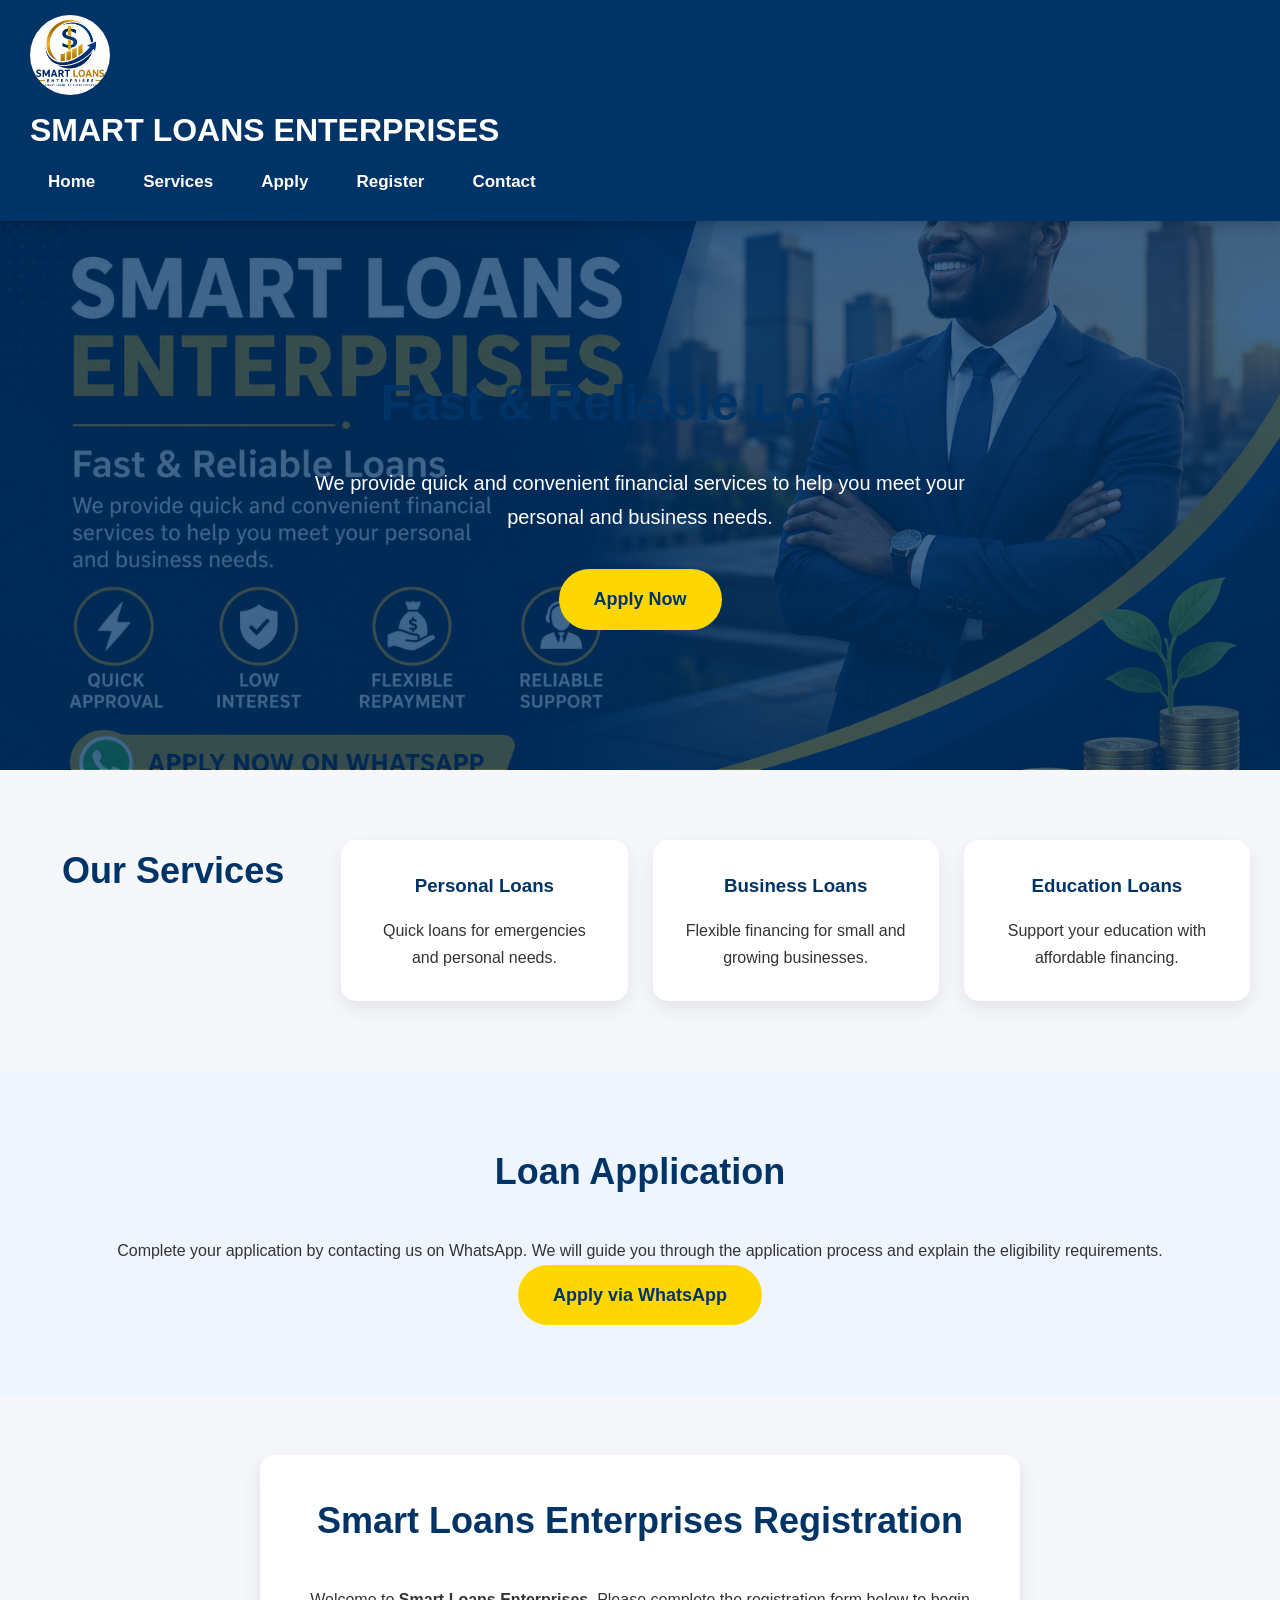
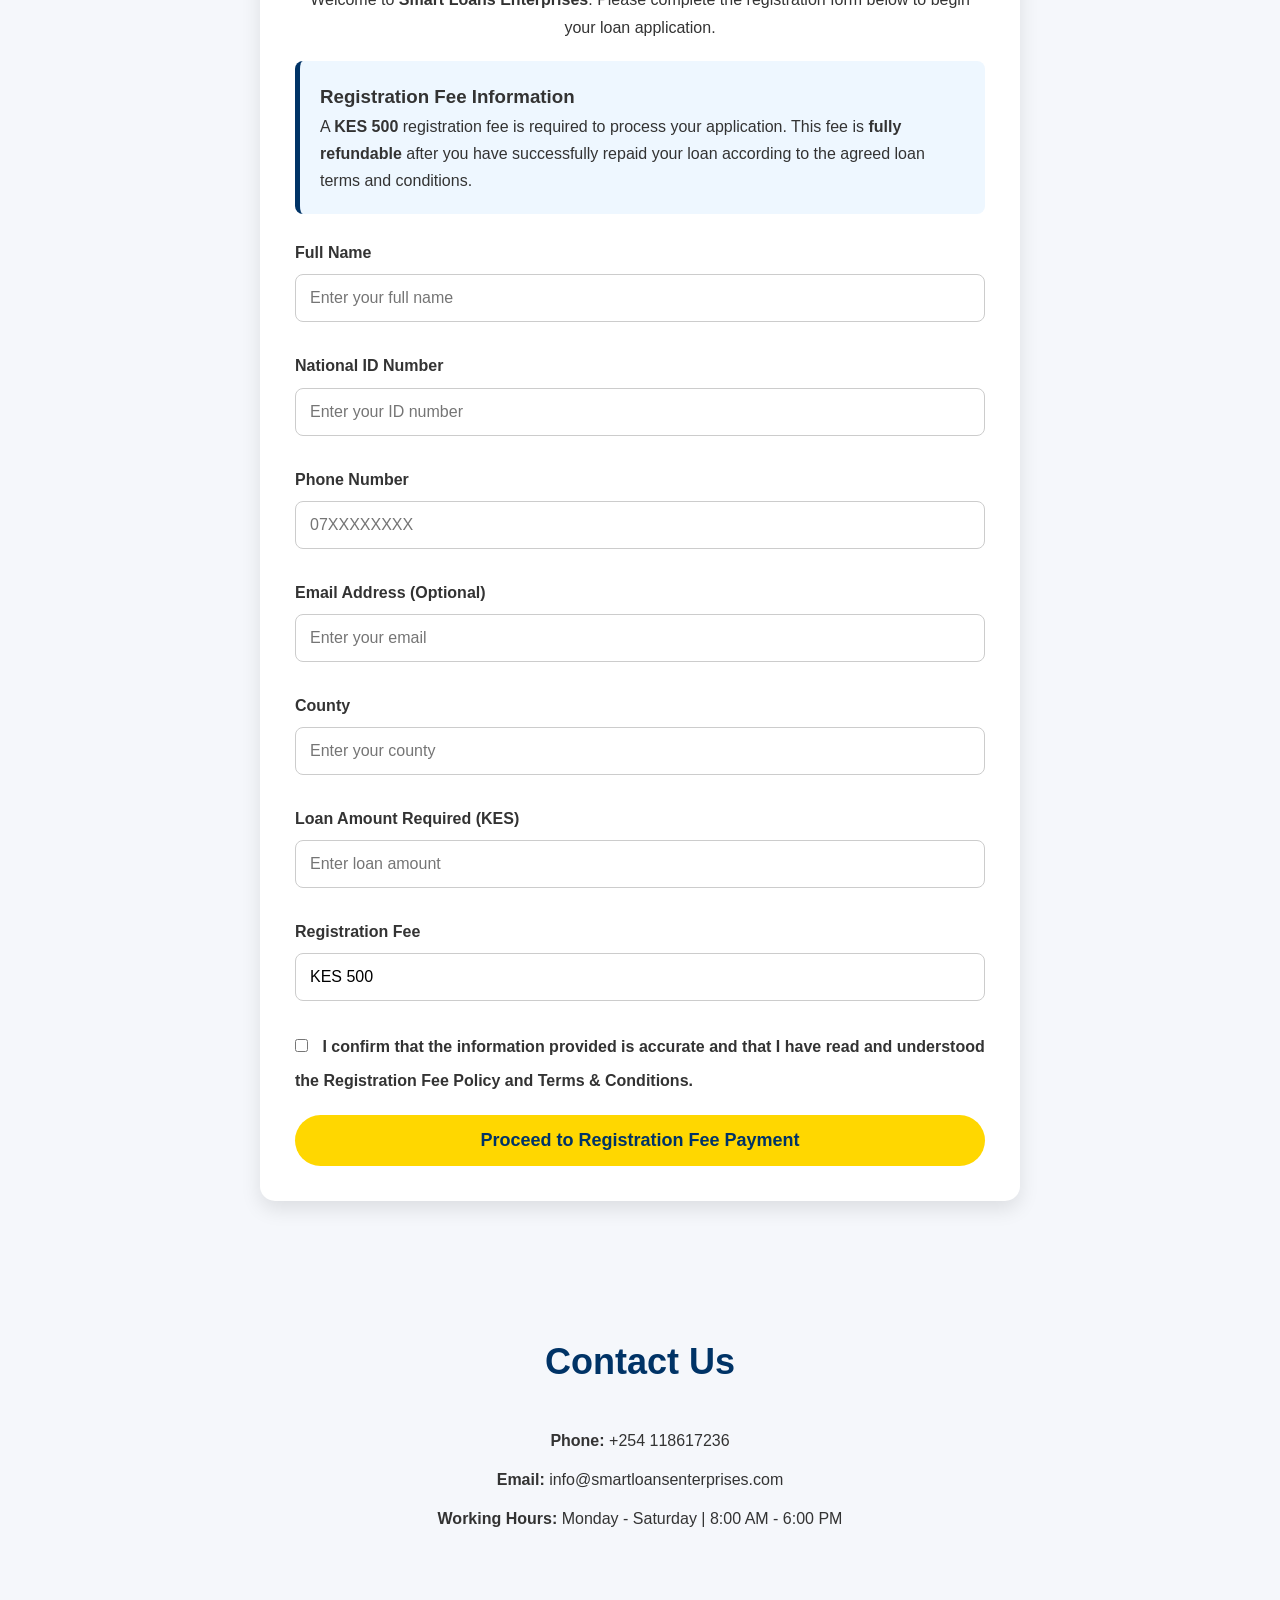
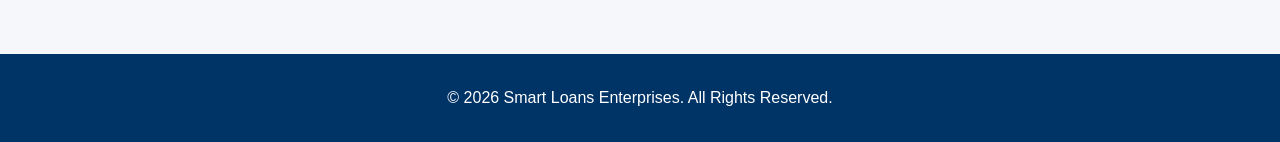
==== index.html @ 744344d0 "Initial commit via Netlify [skip ci]" ====
<!DOCTYPE html>
<html lang="en">
<head>
    <meta charset="UTF-8">
    <meta name="viewport" content="width=device-width, initial-scale=1.0">
    <title>Smart Loans Enterprises</title>

    <meta name="description" content="Smart Loans Enterprises - Fast, Secure and Reliable Loan Services">

    <link rel="stylesheet" href="style.css">
    <link rel="manifest" href="manifest.json">
    <link rel="icon" href="favicon.ico">
</head>

<body>

<header>
    <div class="container">
        <img src="logo.png" alt="Smart Loans Enterprises Logo" class="logo">

        <h1>SMART LOANS ENTERPRISES</h1>

<nav>
    <a href="#home">Home</a>
    <a href="#services">Services</a>
    <a href="#apply">Apply</a>
    <a href="#registration">Register</a>
    <a href="#contact">Contact</a>
</nav>
    </div>
</header>

<section id="home" class="hero">

    <h2>Fast & Reliable Loans</h2>

    <p>
        We provide quick and convenient financial services to help
        you meet your personal and business needs.
    </p>

    <a href="#registration" class="btn">
    Apply Now
</a>

</section>

<section id="services">

    <h2>Our Services</h2>

    <div class="service">

        <h3>Personal Loans</h3>

        <p>Quick loans for emergencies and personal needs.</p>

    </div>

    <div class="service">

        <h3>Business Loans</h3>

        <p>Flexible financing for small and growing businesses.</p>

    </div>

    <div class="service">

        <h3>Education Loans</h3>

        <p>Support your education with affordable financing.</p>

    </div>

</section>

<section id="apply">

    <h2>Loan Application</h2>

    <p>
        Complete your application by contacting us on WhatsApp.
        We will guide you through the application process and explain
        the eligibility requirements.
    </p>

    <a href="https://wa.me/254797166671?text=Hello%20Smart%20Loans%20Enterprises,%20I%20would%20like%20to%20apply%20for%20a%20loan."
       class="apply-btn"
       target="_blank">

       Apply via WhatsApp

    </a>

</section>
<section id="registration" class="registration-section">

    <h2>Smart Loans Enterprises Registration</h2>

    <p class="intro">
        Welcome to <strong>Smart Loans Enterprises</strong>. Please complete the registration form below to begin your loan application.
    </p>

    <div class="registration-notice">
        <h3>Registration Fee Information</h3>
        <p>
            A <strong>KES 500</strong> registration fee is required to process your application.
            This fee is <strong>fully refundable</strong> after you have successfully repaid your loan according to the agreed loan terms and conditions.
        </p>
    </div>

    <form id="registrationForm">

        <label>Full Name</label>
        <input type="text" name="fullname" placeholder="Enter your full name" required>

        <label>National ID Number</label>
        <input type="text" name="idnumber" placeholder="Enter your ID number" required>

        <label>Phone Number</label>
        <input type="tel" name="phone" placeholder="07XXXXXXXX" required>

        <label>Email Address (Optional)</label>
        <input type="email" name="email" placeholder="Enter your email">

        <label>County</label>
        <input type="text" name="county" placeholder="Enter your county" required>

        <label>Loan Amount Required (KES)</label>
        <input type="number" name="loanamount" placeholder="Enter loan amount" required>

        <label>Registration Fee</label>
        <input type="text" value="KES 500" readonly>

        <label>
            <input type="checkbox" required>
            I confirm that the information provided is accurate and that I have read and understood the Registration Fee Policy and Terms & Conditions.
        </label>

        <button type="submit" class="btn">
    Proceed to Registration Fee Payment
</button>

    </form>

</section>
<section id="contact">

    <h2>Contact Us</h2>

    <p><strong>Phone:</strong> +254 118617236</p>

    <p><strong>Email:</strong> info@smartloansenterprises.com</p>

    <p><strong>Working Hours:</strong> Monday - Saturday | 8:00 AM - 6:00 PM</p>

</section>

<footer>

    <p>
        &copy; 2026 Smart Loans Enterprises. All Rights Reserved.
    </p>

</footer>

<script src="script.js"></script>

<script>
if ('serviceWorker' in navigator) {
    navigator.serviceWorker.register('service-worker.js');
}
</script>

</body>
</html>
---- style.css ----
/* ==========================================
   SMART LOANS ENTERPRISES
   PROFESSIONAL STYLE.CSS
========================================== */

*{
    margin:0;
    padding:0;
    box-sizing:border-box;
}

html{
    scroll-behavior:smooth;
}

body{
    font-family:Arial, Helvetica, sans-serif;
    background:#f5f7fb;
    color:#333;
    line-height:1.7;
}

/* ================= HEADER ================= */

header{
    background:#003366;
    color:#fff;
    padding:15px 30px;
    display:flex;
    justify-content:space-between;
    align-items:center;
    flex-wrap:wrap;
    position:sticky;
    top:0;
    z-index:1000;
    box-shadow:0 4px 12px rgba(0,0,0,.2);
}

.logo{
    width:80px;
    height:80px;
    border-radius:50%;
}

header h1{
    font-size:32px;
    font-weight:bold;
}

/* ================= NAVIGATION ================= */

nav{
    display:flex;
    flex-wrap:wrap;
    justify-content:center;
    gap:12px;
}

nav a{
    text-decoration:none;
    color:white;
    padding:10px 18px;
    font-size:17px;
    font-weight:bold;
    border-radius:8px;
    transition:0.3s;
}

nav a:hover{
    background:#FFD700;
    color:#003366;
}

/* ================= HERO ================= */

.hero{
    background:
    linear-gradient(rgba(0,51,102,.75),rgba(0,51,102,.75)),
    url("images/hero-banner.jpg");

    background-size:cover;
    background-position:center;

    text-align:center;
    color:white;

    padding:140px 20px;
}

.hero h2{
    font-size:50px;
    margin-bottom:20px;
}

.hero p{
    max-width:700px;
    margin:auto;
    margin-bottom:35px;
    font-size:20px;
}

/* ================= BUTTONS ================= */

.btn,
.apply-btn,
button{

    display:inline-block;

    background:#FFD700;
    color:#003366;

    text-decoration:none;

    padding:15px 35px;

    border:none;
    border-radius:40px;

    font-size:18px;
    font-weight:bold;

    cursor:pointer;

    transition:.3s;
}

.btn:hover,
.apply-btn:hover,
button:hover{

    background:white;
    transform:translateY(-3px);

}

/* ================= SECTIONS ================= */

section{
    padding:70px 30px;
}

section h2{
    text-align:center;
    color:#003366;
    margin-bottom:35px;
    font-size:36px;
}

/* ================= SERVICES ================= */

#services{

    display:grid;

    grid-template-columns:
    repeat(auto-fit,minmax(260px,1fr));

    gap:25px;

}

.service{

    background:white;

    padding:30px;

    border-radius:15px;

    text-align:center;

    box-shadow:0 8px 20px rgba(0,0,0,.08);

    transition:.3s;

}

.service:hover{

    transform:translateY(-8px);

}

.service h3{

    color:#003366;

    margin-bottom:15px;

}

/* ================= APPLY ================= */

#apply{

    text-align:center;

    background:#eef5ff;

}

/* ================= REGISTRATION ================= */

.registration-section{

    max-width:760px;

    margin:60px auto;

    background:white;

    padding:35px;

    border-radius:15px;

    box-shadow:0 8px 20px rgba(0,0,0,.1);

}

.registration-section .intro{

    text-align:center;

    margin-bottom:20px;

}

.registration-notice{

    background:#eef7ff;

    border-left:5px solid #003366;

    padding:20px;

    margin-bottom:25px;

    border-radius:8px;

}

.registration-section label{

    display:block;

    font-weight:bold;

    margin-top:15px;

}

.registration-section input{

    width:100%;

    padding:14px;

    margin-top:8px;

    margin-bottom:15px;

    border:1px solid #ccc;

    border-radius:8px;

    font-size:16px;

}

.registration-section input[type="checkbox"]{

    width:auto;

    margin-right:10px;

}

.registration-section button{

    width:100%;

    margin-top:20px;

}

/* ================= CONTACT ================= */

#contact{

    text-align:center;

}

#contact p{

    margin:12px 0;

}

/* ================= FOOTER ================= */

footer{

    background:#003366;

    color:white;

    text-align:center;

    padding:30px;

    margin-top:40px;

}

/* ================= MOBILE ================= */

@media(max-width:768px){

header{

    flex-direction:column;

    text-align:center;

}

header h1{

    font-size:26px;

    margin:15px 0;

}

.logo{

    width:70px;

    height:70px;

}

nav{

    width:100%;

    justify-content:center;

    gap:8px;

}

nav a{

    font-size:15px;

    padding:10px 12px;

}

.hero{

    padding:100px 20px;

}

.hero h2{

    font-size:34px;

}

.hero p{

    font-size:18px;

}

section h2{

    font-size:28px;

}

.btn,
.apply-btn,
button{

    width:100%;

    max-width:320px;

    display:block;

    margin:20px auto;

}

.registration-section{

    padding:25px;

}

}
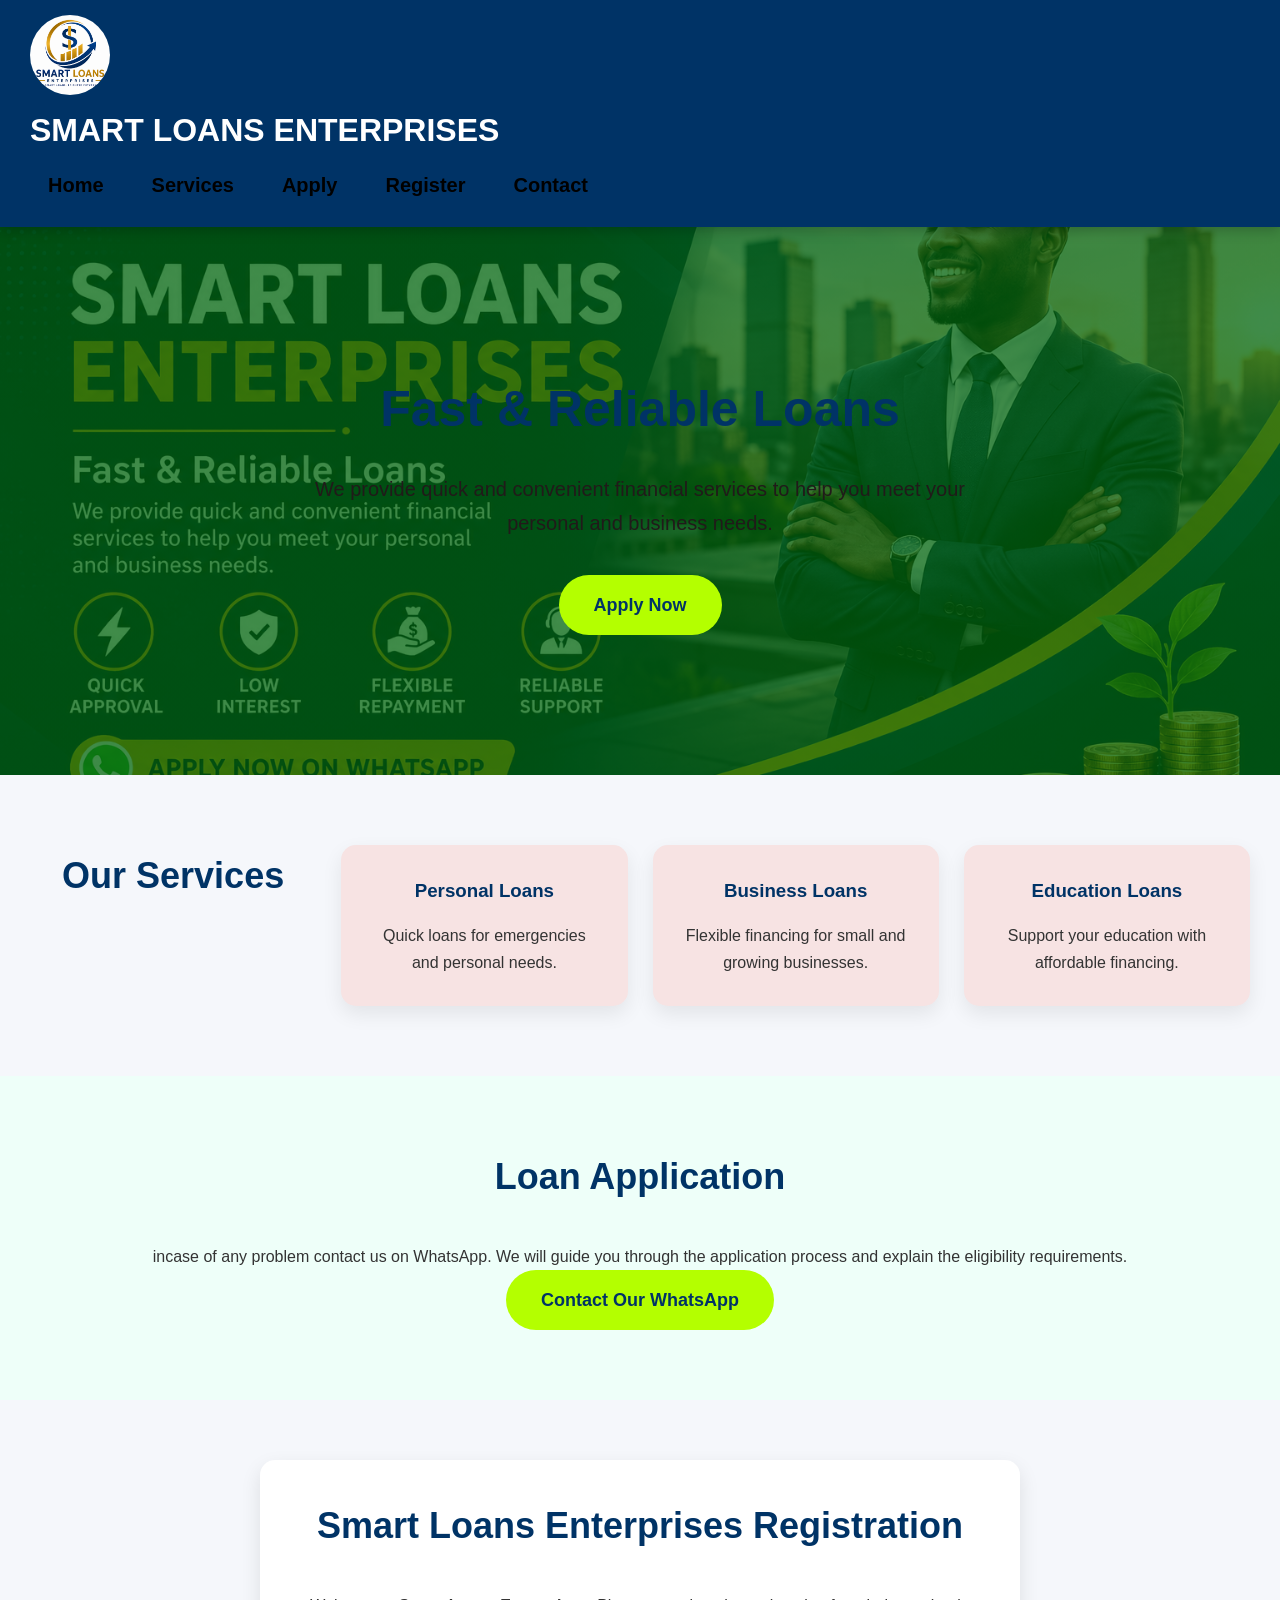
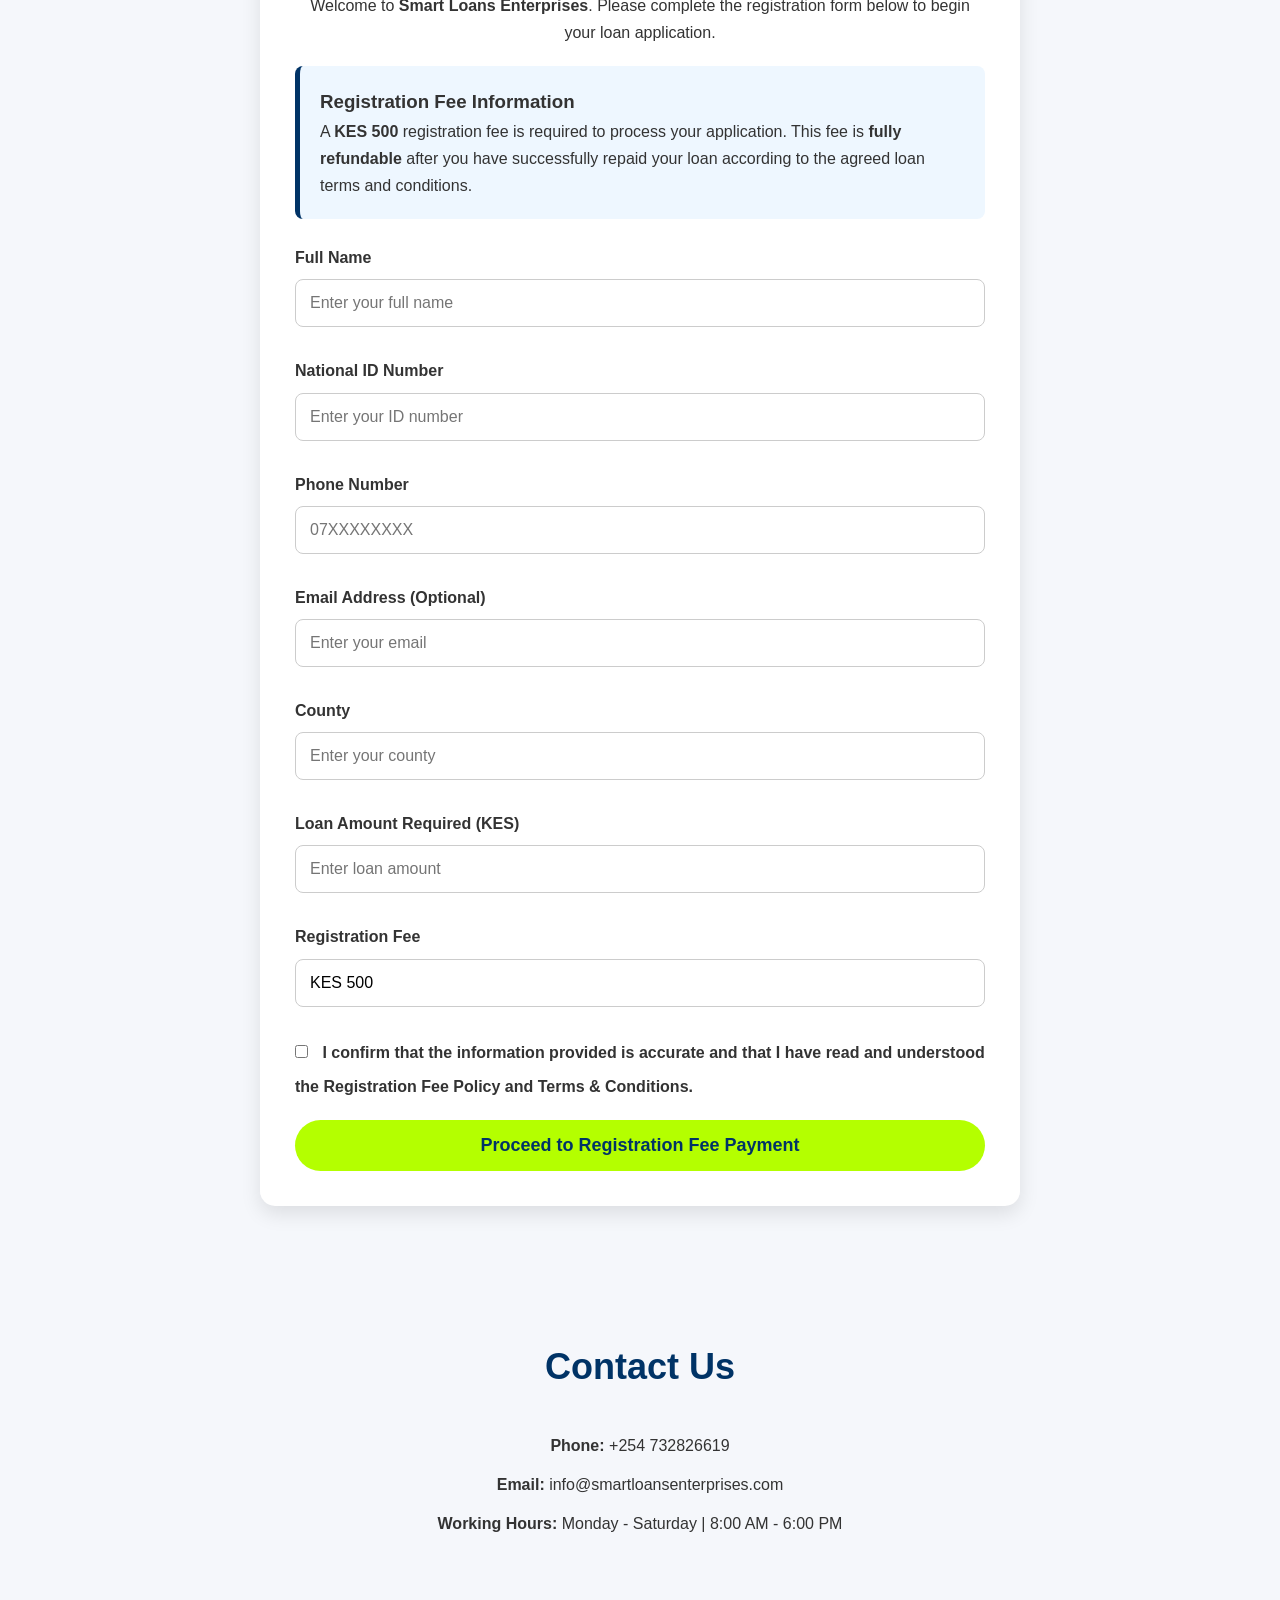
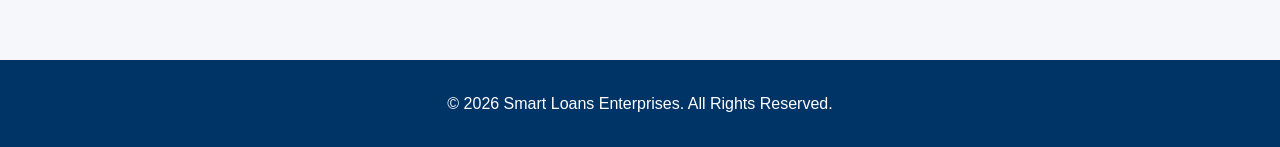
==== commit 83e22a2f: "Add files via upload" ====
--- a/index.html
+++ b/index.html
@@ -80,16 +80,16 @@
     <h2>Loan Application</h2>
 
     <p>
-        Complete your application by contacting us on WhatsApp.
+        incase of any problem  contact us on WhatsApp.
         We will guide you through the application process and explain
         the eligibility requirements.
     </p>
 
-    <a href="https://wa.me/254797166671?text=Hello%20Smart%20Loans%20Enterprises,%20I%20would%20like%20to%20apply%20for%20a%20loan."
+    <a href="https://wa.me/254732826619?text=Hello%20Smart%20Loans%20Enterprises,%20I%20would%20like%20to%20apply%20for%20a%20loan."
        class="apply-btn"
        target="_blank">
 
-       Apply via WhatsApp
+       Contact Our WhatsApp
 
     </a>
 
@@ -149,7 +149,7 @@
 
     <h2>Contact Us</h2>
 
-    <p><strong>Phone:</strong> +254 118617236</p>
+    <p><strong>Phone:</strong> +254 732826619</p>
 
     <p><strong>Email:</strong> info@smartloansenterprises.com</p>
 
--- a/style.css
+++ b/style.css
@@ -58,31 +58,31 @@
 
 nav a{
     text-decoration:none;
-    color:white;
+    color:black;
     padding:10px 18px;
-    font-size:17px;
+    font-size:20px;
     font-weight:bold;
     border-radius:8px;
     transition:0.3s;
 }
 
 nav a:hover{
-    background:#FFD700;
-    color:#003366;
+    background:#43fa57;
+    color:#660021;
 }
 
 /* ================= HERO ================= */
 
 .hero{
     background:
-    linear-gradient(rgba(0,51,102,.75),rgba(0,51,102,.75)),
+    linear-gradient(rgba(0, 101, 13, 0.7490196078431373),rgba(0, 101, 12, 0.7490196078431373)),
     url("images/hero-banner.jpg");
 
     background-size:cover;
     background-position:center;
 
     text-align:center;
-    color:white;
+    color:hwb(0 10% 87%);
 
     padding:140px 20px;
 }
@@ -107,7 +107,7 @@
 
     display:inline-block;
 
-    background:#FFD700;
+    background:#b4ff00;
     color:#003366;
 
     text-decoration:none;
@@ -129,7 +129,7 @@
 .apply-btn:hover,
 button:hover{
 
-    background:white;
+    background:hwb(0 45% 44%);
     transform:translateY(-3px);
 
 }
@@ -162,7 +162,7 @@
 
 .service{
 
-    background:white;
+    background:hwb(0 89% 3%);
 
     padding:30px;
 
@@ -196,7 +196,7 @@
 
     text-align:center;
 
-    background:#eef5ff;
+    background:#eefff9;
 
 }
 
